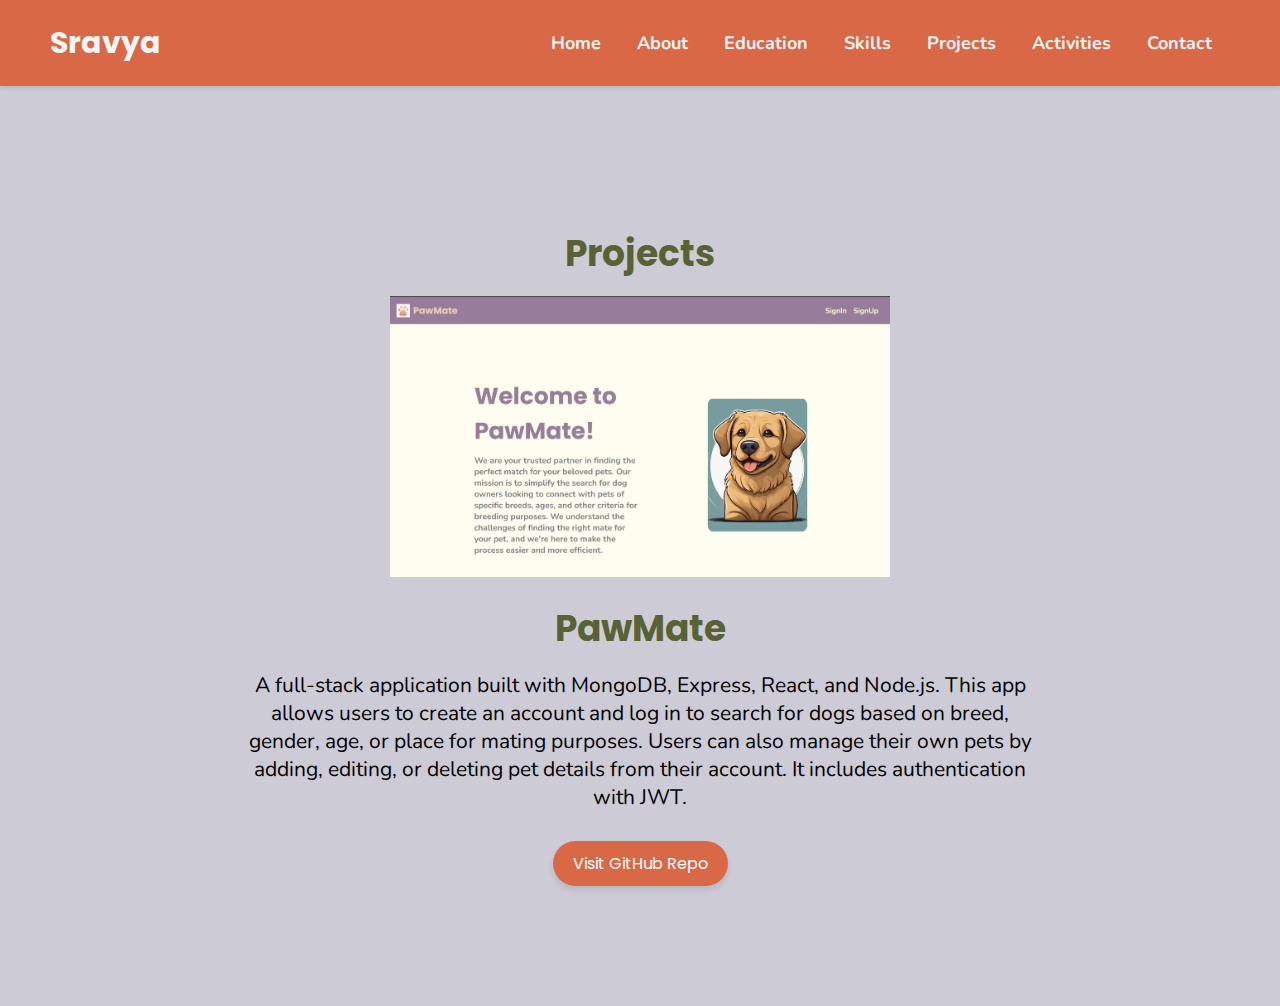
==== projects.html @ d0256ba4 "Add files via upload" ====
<!DOCTYPE html>
<html lang="en">
<head>
    <meta charset="UTF-8">
    <meta name="viewport" content="width=device-width, initial-scale=1.0">
    <title>Sravya | Projects</title>
    <link rel="stylesheet" href="stylesheet.css">
    <style>
        @import url('https://fonts.googleapis.com/css2?family=Nunito:ital,wght@0,300;0,400;0,600;0,700;1,300;1,400&display=swap');
        @import url("https://fonts.googleapis.com/css2?family=Poppins:wght@400;600;700&display=swap");
        * {
            margin: 0;
            padding: 0;
            box-sizing: border-box;
        }
        
        body {
            font-family: 'Poppins', sans-serif;
            background-color: #cdcbd6;
        }
        
        .project {
            font-family: 'Poppins', sans-serif;
            background-color: #cdcbd6;
            display: flex;
            flex-direction: column;
            max-width: 800px;
            justify-content: center;
            align-items: center;
            height: 100vh;
            overflow: hidden;
            color: black;
            margin-top: 20px; 
        }
        
        h1 {
            font-size: 36px;
            margin-bottom: 15px;
            color: #596235;
        }
        
        p{
            font-family: 'Nunito', serif;
            font-size: 21px;
        }
        
        .image-container {
            position: relative;
            width: 500px;
            height: 300px;
            overflow: hidden;
            margin-bottom: 5px;
        }
        
        .carousel {
            display: flex;
            transition: transform 0.5s ease;
        }
        
        .carousel img {
            width: 100%;
            flex-shrink: 0;
        }
        
        .text-container {
            margin-bottom: 15px;
        }
        
        .visit-btn {
            display: inline-block;
            padding: 10px 20px;
            background-color: #d96846;
            color: #fff;
            text-decoration: none;
            border-radius: 25px;
            box-shadow: 0 4px 6px rgba(0, 0, 0, 0.1);
            margin-top: 15px; 
        }
        
        .visit-btn:hover {
            background-color: #c75639; 
            text-decoration: none;
            transform: scale(1.1);
        }
        @media only screen and (max-width: 768px) {
            .project {
                padding: 20px;
                height: auto;
            }
            .image-container {
                width: 100%;
                height: auto;
            }
            .carousel img {
                width: 100%;
                height: auto;
            }
            h1 {
                font-size: 28px;
            }
            p {
                font-size: 18px;
            }
        }
        
        @media only screen and (max-width: 480px) {
            h1 {
                font-size: 24px;
            }
            p {
                font-size: 16px;
            }
            .visit-btn {
                padding: 8px 16px;
                font-size: 14px;
            }
        }
    </style>
</head>
<body>
    <header>
        <div class="logo">Sravya</div>
        <nav>
            <ul>
                <li><a href="index.html">Home</a></li>
                <li><a href="about.html">About</a></li>
                <li><a href="education.html">Education</a></li>
                <li><a href="skills.html">Skills</a></li>
                <li><a href="projects.html">Projects</a></li>
                <li><a href="activities.html">Activities</a></li>
                <li><a href="contact.html">Contact</a></li>
            </ul>
        </nav>
    </header><center>
    <div class="project">
        <h1>Projects</h1>
        <div class="image-container">
            <div class="carousel">
                <img src="images/welcome.png" alt="PawMate">
                <img src="images/signin.png" alt="PawMate">
                <img src="images/mypets.png" alt="PawMate">
                <img src="images/details.png" alt="PawMate">
                <img src="images/addpet.png" alt="PawMate">
                <img src="images/searchpets.png" alt="PawMate">
                <img src="images/aboutus.png" alt="PawMate">
            </div>
        </div>
        <h1>PawMate</h1>
        <div class="text-container">
            <p>A full-stack application built with MongoDB, Express, React, and Node.js. This app allows users to create an account and log in to search for dogs based on breed, gender, age, or place for mating purposes. Users can also manage their own pets by adding, editing, or deleting pet details from their account. It includes authentication with JWT.</p>
        </div>
        <a href="https://github.com/Sravya912/PawMate" class="visit-btn">Visit GitHub Repo</a>
    </div></center>
    <script>
        const carousel = document.querySelector('.carousel');
        let currentIndex = 0;
        const images = document.querySelectorAll('.carousel img');
        const totalImages = images.length;
        function showNextImage() {
            currentIndex = (currentIndex + 1) % totalImages;
            carousel.style.transform = `translateX(-${currentIndex * 100}%)`;
        }
        setInterval(showNextImage, 3000);
    </script>
</body>
</html>
---- stylesheet.css ----
@import url('https://fonts.googleapis.com/css2?family=Nunito:ital,wght@0,300;0,400;0,600;0,700;1,300;1,400&display=swap');
@import url("https://fonts.googleapis.com/css2?family=Poppins:wght@400;600;700&display=swap");

header {
    background-color: #d96846;
    color: #f5f5f5;
    padding: 20px 50px;
    display: flex;
    justify-content: space-between;
    align-items: center;
    box-shadow: 0 2px 4px rgba(0, 0, 0, 0.1);
}
header .logo {
    font-size: 30px;
    font-weight: bold;
    font-family: 'Poppins';
}
header nav ul {
    list-style: none;
    margin: 0;
    padding: 0;
    display: flex;
    font-family: 'Nunito';
    font-size: 18px;
}
header nav ul li {
    margin-right: 18px;
    margin-left: 18px;
}
header nav ul li a {
    color: #f5f5f5;
    text-decoration: none;
    font-weight: bold;
    position: relative;
}

header nav ul li a::after {
    content: '';
    position: absolute;
    width: 100%;
    transform: scaleX(0);
    height: 2px;
    bottom: -3px;
    left: 0;
    background-color: #f5f5f5;
    transform-origin: bottom right;
    transition: transform 0.25s ease-out;
}

header nav ul li a:hover::after {
    transform: scaleX(1);
    transform-origin: bottom left;
    background-color: #596234;
}

header nav ul li a:hover {
    font-size: inherit; 
    transition: none;
    color: #596234;
}
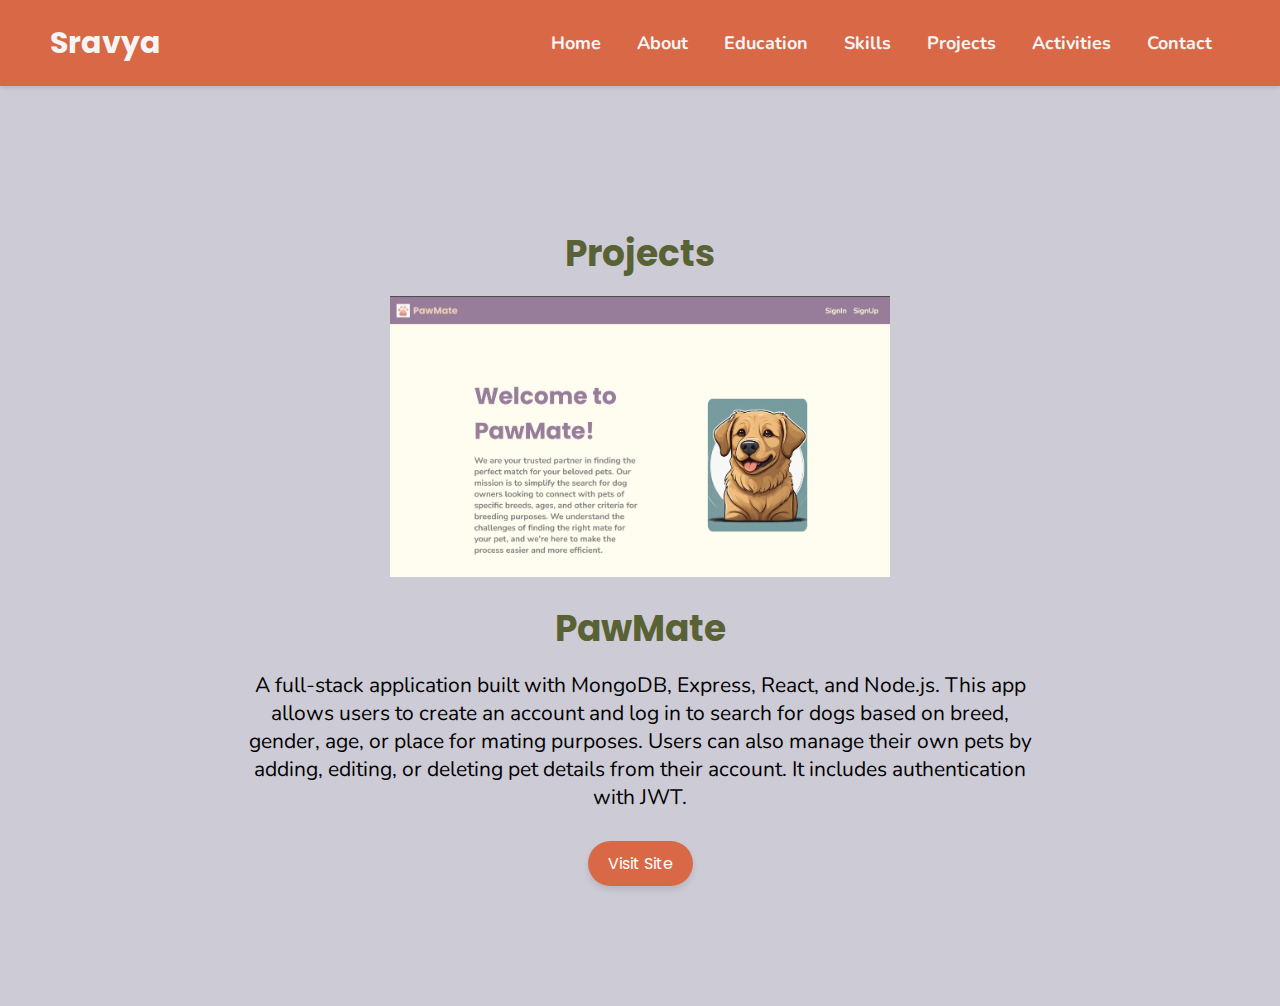
==== commit dce42464: "Update projects.html" ====
--- a/projects.html
+++ b/projects.html
@@ -149,7 +149,7 @@
         <div class="text-container">
             <p>A full-stack application built with MongoDB, Express, React, and Node.js. This app allows users to create an account and log in to search for dogs based on breed, gender, age, or place for mating purposes. Users can also manage their own pets by adding, editing, or deleting pet details from their account. It includes authentication with JWT.</p>
         </div>
-        <a href="https://github.com/Sravya912/PawMate" class="visit-btn">Visit GitHub Repo</a>
+        <a href="https://pawmate.onrender.com" class="visit-btn">Visit Site</a>
     </div></center>
     <script>
         const carousel = document.querySelector('.carousel');
